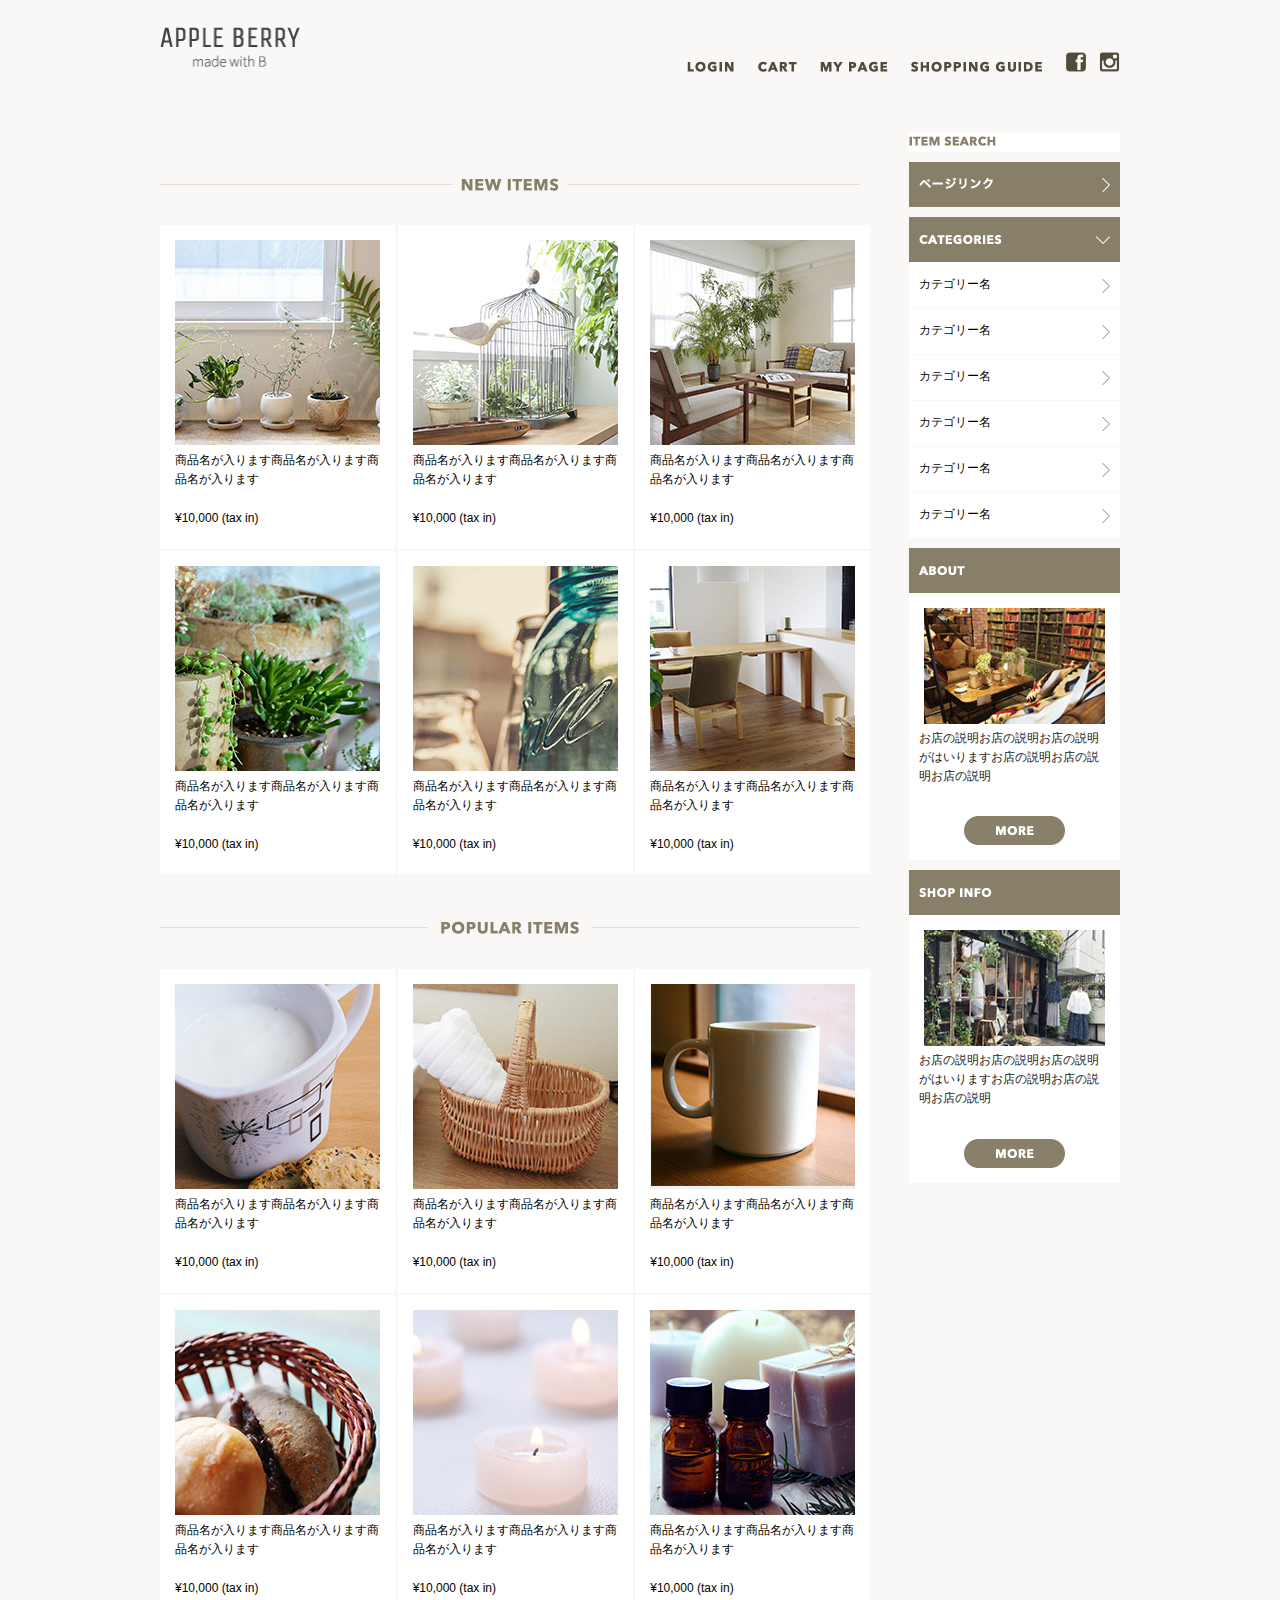
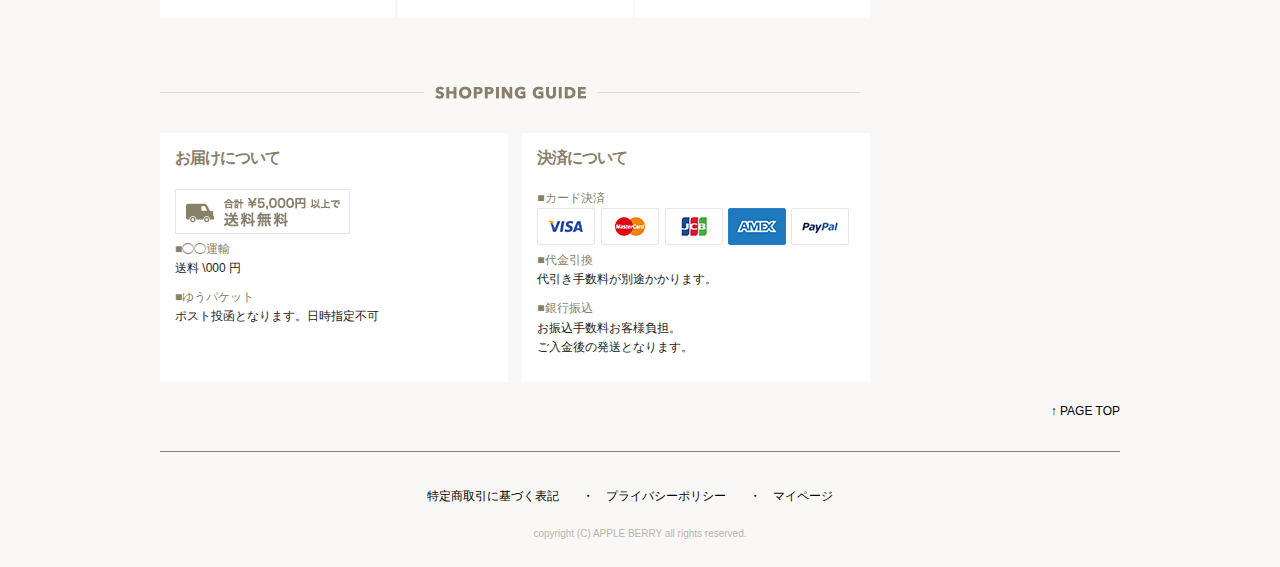
==== index.html @ 161e2e3a "カルーセル、検索以外" ====
<!DOCTYPE html>
<html lang="ja">
<head>

<!-- Basic Page Needs
  –––––––––––––––––––––––––––––––––––––––––––––––––– -->
<meta charset="utf-8">
  <title>APPLE BERRY</title>
  <meta name="description" content="APPLE BERRY雑貨販売のショッピングサイト">
  <meta name="author" content="APPLE BERRY">

<!-- Mobile Specific Metas
  –––––––––––––––––––––––––––––––––––––––––––––––––– -->
<meta name="viewport" content="width=device-width, initial-scale=1">


<!-- CSS
  –––––––––––––––––––––––––––––––––––––––––––––––––– -->
<link rel="stylesheet" href="css/normalize.css">
<link rel="stylesheet" href="css/skeleton.css">
<link rel="stylesheet" href="css/style.css">
<!-- Favicon
  –––––––––––––––––––––––––––––––––––––––––––––––––– -->
<link rel="icon" type="image/png" href="images/favicon.png">
</head>
<body>

<!-- Primary Page Layout
  –––––––––––––––––––––––––––––––––––––––––––––––––– -->
    <header>
      <div class="container">
        <div class="row">
          <div id="header_in">
            <div class="six columns">
              <div id="logo">
                <h1>
                  <a href="index.html">
                    <img class="u-max-full-width" src="images/top/logo.png" alt="APPLE BERRY" srcset="images/top/logo@2x.png 2x" />
                  </a>
                </h1>
              </div>
              <!--/logo-->
            </div>
            <!--/six columns-->
            <div class="six columns">
              <ul class="pc_navi">
                <li>
                  <a href="#">
                    <img src="images/top/menu_login.png" alt="login">
                  </a>
                </li>
                <li>
                  <a href="#">
                    <img src="images/top/menu_cart.png" alt="cart">
                  </a>
                </li>
                <li>
                  <a href="#">
                    <img src="images/top/menu_mypage.png" alt="mypage">
                  </a>
                </li>
                <li>
                  <a href="#">
                    <img src="images/top/menu_guide.png" alt="guide">
                  </a>
                </li>
                <li>
                  <a href="#">
                    <img src="images/top/facebook.png" alt="facebook">
                  </a>
                </li>
                <li>
                  <a href="#">
                    <img src="images/top/insta.png" alt="instagram">
                  </a>
                </li>
              </ul>
              <ul class="sp_navi">
                <li>
                  <a href="#">
                    <img src="images/top_sp/fb.png" alt="facebook" srcset="images/top_sp/fb@2x.png 2x" />
                  </a>
                </li>
                <li>
                  <a href="#">
                    <img src="images/top_sp/insta.png" alt="instagram" srcset="images/top_sp/insta@2x.png 2x" />
                  </a>
                </li>
                <li>
                  <a href="#">
                    <img src="images/top_sp/icon.png" alt="guide" srcset="images/top_sp/menu_icon@2x.png 2x" />
                  </a>
                </li>
              </ul>
            </div>
            <!--/six columns-->
          </div>
          <!--/header_in-->
        </div>
        <!--/row-->
      </div>
      <!--container-->
    </header>
    <!--/ヘッダー====================-->
    <!--/container-->
    <div class="container main">
      <div class="row">
        <div class="nine columns">
          <div id="carousel">
            <img src="images/main.png" alt="" />
          </div>
          <!--/carousel-->
          <!--/カルーセル==========================-->
          <div class="item_area">
            <div class="pc_title">
              <h2>
                <img src="images/top/title_newitems.png" alt="newitems"/>
              </h2>
            </div>
            <div class="sp_title">
              <h2>
                <img src="images/top_sp/title_new_item.png" alt="guide" srcset="images/top_sp/title_new_item@2x.png 2x" />
              </h2>
            </div>
            <div class="box">
              <div class="item u-max-full-width">
                <a href="#">
                  <img class="u-max-full-width" src="images/top/item_01.jpg" alt="商品名" />
                  <p class="list_name">商品名が入ります商品名が入ります商品名が入ります</p>
                  <p class="list_price">¥10,000 (tax in)</p>
                </a>
              </div>
              <div class="item u-max-full-width">
                <a href="#">
                  <img class="u-max-full-width" src="images/top/item_02.jpg" alt="商品名" />
                  <p class="list_name">商品名が入ります商品名が入ります商品名が入ります</p>
                  <p class="list_price">¥10,000 (tax in)</p>
                </a>
              </div>
              <div class="item u-max-full-width">
                <a href="#">
                  <img class="u-max-full-width" src="images/top/item_03.jpg" alt="商品名" />
                  <p class="list_name">商品名が入ります商品名が入ります商品名が入ります</p>
                  <p class="list_price">¥10,000 (tax in)</p>
                </a>
              </div>
              <div class="item u-max-full-width">
                <a href="#">
                  <img class="u-max-full-width" src="images/top/item_04.jpg" alt="商品名" />
                  <p class="list_name">商品名が入ります商品名が入ります商品名が入ります</p>
                  <p class="list_price">¥10,000 (tax in)</p>
                </a>
              </div>
              <div class="item u-max-full-width">
                <a href="#">
                  <img class="u-max-full-width" src="images/top/item_05.jpg" alt="商品名" />
                  <p class="list_name">商品名が入ります商品名が入ります商品名が入ります</p>
                  <p class="list_price">¥10,000 (tax in)</p>
                </a>
              </div>
              <div class="item u-max-full-width">
                <a href="#">
                  <img class="u-max-full-width" src="images/top/item_06.jpg" alt="商品名" />
                  <p class="list_name">商品名が入ります商品名が入ります商品名が入ります</p>
                  <p class="list_price">¥10,000 (tax in)</p>
                </a>
              </div>
            </div>
            <!--/box-->
          </div>
          <!--item_area-->
          <!--/NEWアイテム====================-->
          <div class="item_area">
            <div class="pc_title">
              <h2>
                <img class="u-max-full-width" src="images/top/title_popular.png" alt="popular items"/>
              </h2>
            </div>
            <div class="sp_title">
              <h2>
                <img class="u-max-full-width" src="images/top_sp/title_popular.png" alt="popular items" srcset="images/top_sp/title_popular@2x.png 2x" />
              </h2>
            </div>
            <div class="box">
              <div class="item u-max-full-width">
                <a href="#">
                  <img class="u-max-full-width" src="images/top/item_07.jpg" alt="商品名" />
                  <p class="list_name">商品名が入ります商品名が入ります商品名が入ります</p>
                  <p class="list_price">¥10,000 (tax in)</p>
                </a>
              </div>
              <div class="item u-max-full-width">
                <a href="#">
                  <img class="u-max-full-width" src="images/top/item_08.jpg" alt="商品名" />
                  <p class="list_name">商品名が入ります商品名が入ります商品名が入ります</p>
                  <p class="list_price">¥10,000 (tax in)</p>
                </a>
              </div>
              <div class="item u-max-full-width">
                <a href="#">
                  <img class="u-max-full-width" src="images/top/item_09.jpg" alt="商品名" />
                  <p class="list_name">商品名が入ります商品名が入ります商品名が入ります</p>
                  <p class="list_price">¥10,000 (tax in)</p>
                </a>
              </div>
              <div class="item u-max-full-width">
                <a href="#">
                  <img class="u-max-full-width" src="images/top/item_10.jpg" alt="商品名" />
                  <p class="list_name">商品名が入ります商品名が入ります商品名が入ります</p>
                  <p class="list_price">¥10,000 (tax in)</p>
                </a>
              </div>
              <div class="item u-max-full-width">
                <a href="#">
                  <img class="u-max-full-width" src="images/top/item_11.jpg" alt="商品名" />
                  <p class="list_name">商品名が入ります商品名が入ります商品名が入ります</p>
                  <p class="list_price">¥10,000 (tax in)</p>
                </a>
              </div>
              <div class="item u-max-full-width">
                <a href="#">
                  <img class="u-max-full-width" src="images/top/item_12.jpg" alt="商品名" />
                  <p class="list_name">商品名が入ります商品名が入ります商品名が入ります</p>
                  <p class="list_price">¥10,000 (tax in)</p>
                </a>
              </div>
            </div>
            <!--/box-->
          </div>
          <!--item_area-->
          <!--/ポピュラーアイテム====================-->
          <div class="guide">
            <div class="pc_title">
              <h2>
                <img class="u-max-full-width" src="images/top/title_guide.png" alt="popular items"/>
              </h2>
            </div>
            <div class="sp_title">
              <h2>
                <img class="u-max-full-width" src="images/top_sp/title_guide.png" alt="popular items" srcset="images/top_sp/title_guide@2x.png 2x" />
              </h2>
            </div>
            <div class="guidebox">
              <div class="guidance u-max-full-width">
                <h3>お届けについて</h3>
                <img src="images/top/otodoke_banner.png" alt="合計5,000円以上で送料無料"/>
                <p class="guidetext">■◯◯運輸</p>
                <p>送料 \000 円</p>
                <p class="guidetext">■ゆうパケット</p>
                <p>ポスト投函となります。日時指定不可</p>
              </div>
              <!--/guidance-->
              <div class="guidance u-max-full-width">
                <h3>決済について</h3>
                <p class="guidetext">■カード決済</p>
                <img class="u-max-full-width" src="images/top/cards.png" alt="VISA,Master,JCB,AMEX,PAYPAL"/>
                <p class="guidetext">■代金引換</p>
                <p>代引き手数料が別途かかります。</p>
                <p class="guidetext">■銀行振込</p>
                <p>お振込手数料お客様負担。
                  <br>ご入金後の発送となります。
                </p>
              </div>
            </div>
            <!--/guidance-->
          </div>
          <!--/guide-->
          <!--/ガイド====================-->
        </div>
        <!--/nine columns-->
        <div class="three columns">
          <div class="sidebar">
            <ul>
              <li class="search">
                <img src="images/top/itemserch.png" alt="item serch"/>
              </li>
              <li class="pagelink">
                <a href="#">
                  <img src="images/top/pagelink.png" alt="item ページリンク"/>
                </a>
              </li>
              <li class="categry">
                <a href="#">
                  <img src="images/top/categories.png" alt="item categories"/>
                </a>
              </li>
              <li class="categrylist">
                <a href="#">カテゴリー名</a>
              </li>
              <li class="categrylist">
                <a href="#">カテゴリー名</a>
              </li>
              <li class="categrylist">
                <a href="#">カテゴリー名</a>
              </li>
              <li class="categrylist">
                <a href="#">カテゴリー名</a>
              </li>
              <li class="categrylist">
                <a href="#">カテゴリー名</a>
              </li>
              <li class="categrylist">
                <a href="#">カテゴリー名</a>
              </li>
              <li class="about">
                <img src="images/top/about.png" alt="about"/>
              </li>
              <div class="shopabout">
                <div class="sp_shop">
                  <img class="u-max-full-width" src="images/top/about_img.jpg" alt="about"/>
                </div>
                <div class="sp_shop">
                  <p>お店の説明お店の説明お店の説明がはいりますお店の説明お店の説明お店の説明</p>
                  <a href="#">
                    <img src="images/top/more_btn.png" alt="more"/>
                  </a>
                </div>
              </div>
              <li class="about">
                <img src="images/top/shop_info.png" alt="shospinfo"/>
              </li>
              <div class="shopabout">
                <div class="sp_shop">
                  <img class="u-max-full-width" src="images/top/shopinfo_img.jpg" alt="shopinfo"/>
                </div>
                <div class="sp_shop">
                  <p>お店の説明お店の説明お店の説明がはいりますお店の説明お店の説明お店の説明</p>
                  <a href="#">
                    <img src="images/top/more_btn.png" alt="more"/>
                  </a>
                </div>
              </div>
            </ul>
          </div>
          <!--/sidebar-->
        </div>
        <!--/three column-->
        <!--/右カラムエリア====================-->
      </div>
      <!--row-->
    </div>
    <!--/container-->
    <footer>
      <div class="container">
        <div class="row">
          <div class="twelve columns">
            <p class="pagetop">
              <a href="#header_in">↑ PAGE TOP</a>
            </p>
            <hr>
            <ul>
              <li class="asct">
                <a href="#">特定商取引に基づく表記</a>
              </li>
              <li class="policy">
                <a href="#">プライバシーポリシー</a>
              </li>
              <li class="policy">
                <a href="#">マイページ</a>
              </li>
            </ul>
            <p class="copy">copyright (C) APPLE BERRY all rights reserved.</p>
          </div>
        </div>
      </div>
    </footer>




<!-- End Document
  –––––––––––––––––––––––––––––––––––––––––––––––––– -->
</body>
</html>
---- css/skeleton.css ----
/*
* Skeleton V2.0.4
* Copyright 2014, Dave Gamache
* www.getskeleton.com
* Free to use under the MIT license.
* http://www.opensource.org/licenses/mit-license.php
* 12/29/2014
*/


/* Table of contents
––––––––––––––––––––––––––––––––––––––––––––––––––
- Grid
- Base Styles
- Typography
- Links
- Buttons
- Forms
- Lists
- Code
- Tables
- Spacing
- Utilities
- Clearing
- Media Queries
*/


/* Grid
–––––––––––––––––––––––––––––––––––––––––––––––––– */
.container {
  position: relative;
  width: 100%;
  max-width: 960px;
  margin: 0 auto;
  padding: 0 20px;
  box-sizing: border-box; }
.column,
.columns {
  width: 100%;
  float: left;
  box-sizing: border-box; }

/* For devices larger than 400px */
@media (min-width: 400px) {
  .container {
    width: 85%;
    padding: 0; }
}

/* For devices larger than 550px */
@media (min-width: 550px) {
  .container {
    width: 80%; }
  .column,
  .columns {
    margin-left: 4%; }
  .column:first-child,
  .columns:first-child {
    margin-left: 0; }

  .one.column,
  .one.columns                    { width: 4.66666666667%; }
  .two.columns                    { width: 13.3333333333%; }
  .three.columns                  { width: 22%;            }
  .four.columns                   { width: 30.6666666667%; }
  .five.columns                   { width: 39.3333333333%; }
  .six.columns                    { width: 48%;            }
  .seven.columns                  { width: 56.6666666667%; }
  .eight.columns                  { width: 65.3333333333%; }
  .nine.columns                   { width: 74.0%;          }
  .ten.columns                    { width: 82.6666666667%; }
  .eleven.columns                 { width: 91.3333333333%; }
  .twelve.columns                 { width: 100%; margin-left: 0; }

  .one-third.column               { width: 30.6666666667%; }
  .two-thirds.column              { width: 65.3333333333%; }

  .one-half.column                { width: 48%; }

  /* Offsets */
  .offset-by-one.column,
  .offset-by-one.columns          { margin-left: 8.66666666667%; }
  .offset-by-two.column,
  .offset-by-two.columns          { margin-left: 17.3333333333%; }
  .offset-by-three.column,
  .offset-by-three.columns        { margin-left: 26%;            }
  .offset-by-four.column,
  .offset-by-four.columns         { margin-left: 34.6666666667%; }
  .offset-by-five.column,
  .offset-by-five.columns         { margin-left: 43.3333333333%; }
  .offset-by-six.column,
  .offset-by-six.columns          { margin-left: 52%;            }
  .offset-by-seven.column,
  .offset-by-seven.columns        { margin-left: 60.6666666667%; }
  .offset-by-eight.column,
  .offset-by-eight.columns        { margin-left: 69.3333333333%; }
  .offset-by-nine.column,
  .offset-by-nine.columns         { margin-left: 78.0%;          }
  .offset-by-ten.column,
  .offset-by-ten.columns          { margin-left: 86.6666666667%; }
  .offset-by-eleven.column,
  .offset-by-eleven.columns       { margin-left: 95.3333333333%; }

  .offset-by-one-third.column,
  .offset-by-one-third.columns    { margin-left: 34.6666666667%; }
  .offset-by-two-thirds.column,
  .offset-by-two-thirds.columns   { margin-left: 69.3333333333%; }

  .offset-by-one-half.column,
  .offset-by-one-half.columns     { margin-left: 52%; }

}


/* Base Styles
–––––––––––––––––––––––––––––––––––––––––––––––––– */
/* NOTE
html is set to 62.5% so that all the REM measurements throughout Skeleton
are based on 10px sizing. So basically 1.5rem = 15px :) */
html {
  font-size: 62.5%; }
body {
  font-size: 1.5em; /* currently ems cause chrome bug misinterpreting rems on body element */
  line-height: 1.6;
  font-weight: 400;
  font-family: "Raleway", "HelveticaNeue", "Helvetica Neue", Helvetica, Arial, sans-serif;
  color: #222; }


/* Typography
–––––––––––––––––––––––––––––––––––––––––––––––––– */
h1, h2, h3, h4, h5, h6 {
  margin-top: 0;
  margin-bottom: 2rem;
  font-weight: 300; }
h1 { font-size: 4.0rem; line-height: 1.2;  letter-spacing: -.1rem;}
h2 { font-size: 3.6rem; line-height: 1.25; letter-spacing: -.1rem; }
h3 { font-size: 3.0rem; line-height: 1.3;  letter-spacing: -.1rem; }
h4 { font-size: 2.4rem; line-height: 1.35; letter-spacing: -.08rem; }
h5 { font-size: 1.8rem; line-height: 1.5;  letter-spacing: -.05rem; }
h6 { font-size: 1.5rem; line-height: 1.6;  letter-spacing: 0; }

/* Larger than phablet */
@media (min-width: 550px) {
  h1 { font-size: 5.0rem; }
  h2 { font-size: 4.2rem; }
  h3 { font-size: 3.6rem; }
  h4 { font-size: 3.0rem; }
  h5 { font-size: 2.4rem; }
  h6 { font-size: 1.5rem; }
}

p {
  margin-top: 0; }


/* Links
–––––––––––––––––––––––––––––––––––––––––––––––––– */
a {
  color: #1EAEDB; }
a:hover {
  color: #0FA0CE; }


/* Buttons
–––––––––––––––––––––––––––––––––––––––––––––––––– */
.button,
button,
input[type="submit"],
input[type="reset"],
input[type="button"] {
  display: inline-block;
  height: 38px;
  padding: 0 30px;
  color: #555;
  text-align: center;
  font-size: 11px;
  font-weight: 600;
  line-height: 38px;
  letter-spacing: .1rem;
  text-transform: uppercase;
  text-decoration: none;
  white-space: nowrap;
  background-color: transparent;
  border-radius: 4px;
  border: 1px solid #bbb;
  cursor: pointer;
  box-sizing: border-box; }
.button:hover,
button:hover,
input[type="submit"]:hover,
input[type="reset"]:hover,
input[type="button"]:hover,
.button:focus,
button:focus,
input[type="submit"]:focus,
input[type="reset"]:focus,
input[type="button"]:focus {
  color: #333;
  border-color: #888;
  outline: 0; }
.button.button-primary,
button.button-primary,
input[type="submit"].button-primary,
input[type="reset"].button-primary,
input[type="button"].button-primary {
  color: #FFF;
  background-color: #33C3F0;
  border-color: #33C3F0; }
.button.button-primary:hover,
button.button-primary:hover,
input[type="submit"].button-primary:hover,
input[type="reset"].button-primary:hover,
input[type="button"].button-primary:hover,
.button.button-primary:focus,
button.button-primary:focus,
input[type="submit"].button-primary:focus,
input[type="reset"].button-primary:focus,
input[type="button"].button-primary:focus {
  color: #FFF;
  background-color: #1EAEDB;
  border-color: #1EAEDB; }


/* Forms
–––––––––––––––––––––––––––––––––––––––––––––––––– */
input[type="email"],
input[type="number"],
input[type="search"],
input[type="text"],
input[type="tel"],
input[type="url"],
input[type="password"],
textarea,
select {
  height: 38px;
  padding: 6px 10px; /* The 6px vertically centers text on FF, ignored by Webkit */
  background-color: #fff;
  border: 1px solid #D1D1D1;
  border-radius: 4px;
  box-shadow: none;
  box-sizing: border-box; }
/* Removes awkward default styles on some inputs for iOS */
input[type="email"],
input[type="number"],
input[type="search"],
input[type="text"],
input[type="tel"],
input[type="url"],
input[type="password"],
textarea {
  -webkit-appearance: none;
     -moz-appearance: none;
          appearance: none; }
textarea {
  min-height: 65px;
  padding-top: 6px;
  padding-bottom: 6px; }
input[type="email"]:focus,
input[type="number"]:focus,
input[type="search"]:focus,
input[type="text"]:focus,
input[type="tel"]:focus,
input[type="url"]:focus,
input[type="password"]:focus,
textarea:focus,
select:focus {
  border: 1px solid #33C3F0;
  outline: 0; }
label,
legend {
  display: block;
  margin-bottom: .5rem;
  font-weight: 600; }
fieldset {
  padding: 0;
  border-width: 0; }
input[type="checkbox"],
input[type="radio"] {
  display: inline; }
label > .label-body {
  display: inline-block;
  margin-left: .5rem;
  font-weight: normal; }


/* Lists
–––––––––––––––––––––––––––––––––––––––––––––––––– */
ul {
  list-style: circle inside; }
ol {
  list-style: decimal inside; }
ol, ul {
  padding-left: 0;
  margin-top: 0; }
ul ul,
ul ol,
ol ol,
ol ul {
  margin: 1.5rem 0 1.5rem 3rem;
  font-size: 90%; }
li {
  margin-bottom: 1rem; }


/* Code
–––––––––––––––––––––––––––––––––––––––––––––––––– */
code {
  padding: .2rem .5rem;
  margin: 0 .2rem;
  font-size: 90%;
  white-space: nowrap;
  background: #F1F1F1;
  border: 1px solid #E1E1E1;
  border-radius: 4px; }
pre > code {
  display: block;
  padding: 1rem 1.5rem;
  white-space: pre; }


/* Tables
–––––––––––––––––––––––––––––––––––––––––––––––––– */
th,
td {
  padding: 12px 15px;
  text-align: left;
  border-bottom: 1px solid #E1E1E1; }
th:first-child,
td:first-child {
  padding-left: 0; }
th:last-child,
td:last-child {
  padding-right: 0; }


/* Spacing
–––––––––––––––––––––––––––––––––––––––––––––––––– */
button,
.button {
  margin-bottom: 1rem; }
input,
textarea,
select,
fieldset {
  margin-bottom: 1.5rem; }
pre,
blockquote,
dl,
figure,
table,
p,
ul,
ol,
form {
  margin-bottom: 2.5rem; }


/* Utilities
–––––––––––––––––––––––––––––––––––––––––––––––––– */
.u-full-width {
  width: 100%;
  box-sizing: border-box; }
.u-max-full-width {
  max-width: 100%;
  box-sizing: border-box; }
.u-pull-right {
  float: right; }
.u-pull-left {
  float: left; }


/* Misc
–––––––––––––––––––––––––––––––––––––––––––––––––– */
hr {
  margin-top: 3rem;
  margin-bottom: 3.5rem;
  border-width: 0;
  border-top: 1px solid #E1E1E1; }


/* Clearing
–––––––––––––––––––––––––––––––––––––––––––––––––– */

/* Self Clearing Goodness */
.container:after,
.row:after,
.u-cf {
  content: "";
  display: table;
  clear: both; }


/* Media Queries
–––––––––––––––––––––––––––––––––––––––––––––––––– */
/*
Note: The best way to structure the use of media queries is to create the queries
near the relevant code. For example, if you wanted to change the styles for buttons
on small devices, paste the mobile query code up in the buttons section and style it
there.
*/


/* Larger than mobile */
@media (min-width: 400px) {}

/* Larger than phablet (also point when grid becomes active) */
@media (min-width: 550px) {}

/* Larger than tablet */
@media (min-width: 750px) {}

/* Larger than desktop */
@media (min-width: 1000px) {}

/* Larger than Desktop HD */
@media (min-width: 1200px) {}
---- css/style.css ----
@charset "UTF-8";
html {
  font-size: 62.5%; }

body {
  background: #f9f8f6;
  font-size: 1.2rem; }

a:link {
  text-decoration: none;
  color: #000; }

a:visited {
  text-decoration: none;
  color: #000; }

a:hover {
  text-decoration: none;
  color: #535353; }

a:active {
  text-decoration: none;
  color: #535353; }

a:hover img {
  opacity: 0.7; }

/*ヘッダー==========*/
header {
  background: #f9f8f6; }
  header #header_in {
    padding-top: 20px; }
    header #header_in #logo img {
      max-width: 140px; }
    header #header_in .pc_navi {
      text-align: right;
      margin-top: 3.2rem; }
      header #header_in .pc_navi li {
        display: inline-block;
        list-style: none;
        margin-left: 2rem; }
      header #header_in .pc_navi li:first-child {
        margin: 0; }
      header #header_in .pc_navi li:last-child {
        margin-left: 1rem; }

/*カルーセル====================*/
#carousel img {
  max-width: 100%; }

/*メイン====================*/
.main {
  margin-top: 2rem; }

.item_area {
  background-color: #f9f8f6;
  padding-bottom: 2rem; }
  .item_area .pc_title h2 img {
    max-width: 100%;
    text-align: center;
    margin: 0;
    padding: 0; }
  .item_area .box {
    display: flex;
    flex-wrap: wrap;
    justify-content: space-between;
    align-items: stretch; }
  .item_area .item {
    background-color: #FFFFFF;
    width: 33.1%;
    margin-bottom: 0.2rem;
    padding: 1.5rem; }
  .item_area .item img {
    max-width: 100%; }
  .item_area .list_name {
    margin-bottom: 20px; }
  .item_area .list_price {
    margin-bottom: 5px; }

.guide {
  margin-top: 2rem; }
  .guide .guidebox {
    display: flex;
    flex-wrap: wrap;
    justify-content: space-between;
    align-items: stretch; }
  .guide .guidance {
    background: #fff;
    padding: 1.5rem;
    width: 49%;
    margin-bottom: 2rem; }
    .guide .guidance h3 {
      color: #887f69;
      font-size: 1.6rem;
      font-weight: bold; }
    .guide .guidance img {
      margin: 0; }
    .guide .guidance P {
      margin-bottom: 1rem; }
    .guide .guidance p.guidetext {
      margin: 0; }
    .guide .guidance .guidetext {
      color: #887f69; }

/*右メニュー==================*/
.sidebar ul li {
  list-style: none; }

li.search {
  background-color: #fff; }

li.pagelink, li.categry, li.about {
  background: #887f69;
  height: 25px;
  padding: 1.4rem 1rem 0.6rem 1rem; }

li.pagelink {
  background-repeat: no-repeat;
  background-image: url("../images/top/next_icon.png");
  background-position: 95% 50%; }

li.categry {
  margin: 0;
  background-repeat: no-repeat;
  background-image: url("../images/top/down_icon.png");
  background-position: 95% 50%; }

li.categrylist {
  background-color: #fff;
  height: 25px;
  padding: 1.2rem 1rem 0.8rem 1rem;
  margin: 0;
  border-top: 1px solid;
  border-color: #f9f8f6;
  background-repeat: no-repeat;
  background-image: url("../images/top/next_icon_gray.png");
  background-position: 95% 50%; }

li.about {
  margin-top: 1rem;
  margin-bottom: 0; }

.shopabout {
  background-color: #fff;
  padding: 1rem; }
  .shopabout img {
    display: block;
    margin: 0 auto;
    padding: 0.5rem; }

/*フッター==================*/
footer {
  text-align: center; }
  footer hr {
    border-color: #887f69; }
  footer ul {
    margin-bottom: 1rem; }
  footer ul li {
    display: inline-block;
    margin-right: 2rem;
    list-style: none; }
  footer ul li.policy :before {
    content: "・　"; }
  footer .copy {
    margin-top: 0;
    font-size: 1rem;
    color: #b8b4ac; }

/*SP========================*/
@media (max-width: 550px) {
  .container {
    text-align: center; }

  .pc_navi {
    display: none; }

  .pc_title {
    display: none; }

  .sp_navi li {
    list-style: none;
    display: inline-block;
    margin-left: 1rem; }

  .sp_navi li:first-child {
    margin-left: 0; }

  .box {
    flex-wrap: wrap;
    align-content: space-around; }
    .box .item {
      width: 49.7%;
      margin: 0 0 0.2rem 0; }
      .box .item img {
        max-width: 100%; }

  .guidebox {
    flex-direction: column;
    justify-content: space-between;
    align-items: stretch; }
    .guidebox .guidance {
      width: 100%;
      text-align: left; }

  .sidebar {
    text-align: left; }
    .sidebar .shopabout {
      display: flex;
      flex-grow: 1; }
      .sidebar .shopabout .sp_shop {
        width: 50%; }

  .pagetop {
    text-align: center;
    font-size: 2.4em; } }
/*PC========================*/
@media (min-width: 550px) {
  .sp_navi {
    display: none; }

  .sideber ul li {
    margin: 10% 0 20% 10%; }

  .sp_title {
    display: none; }

  .pagetop {
    text-align: right; } }

/*# sourceMappingURL=style.css.map */
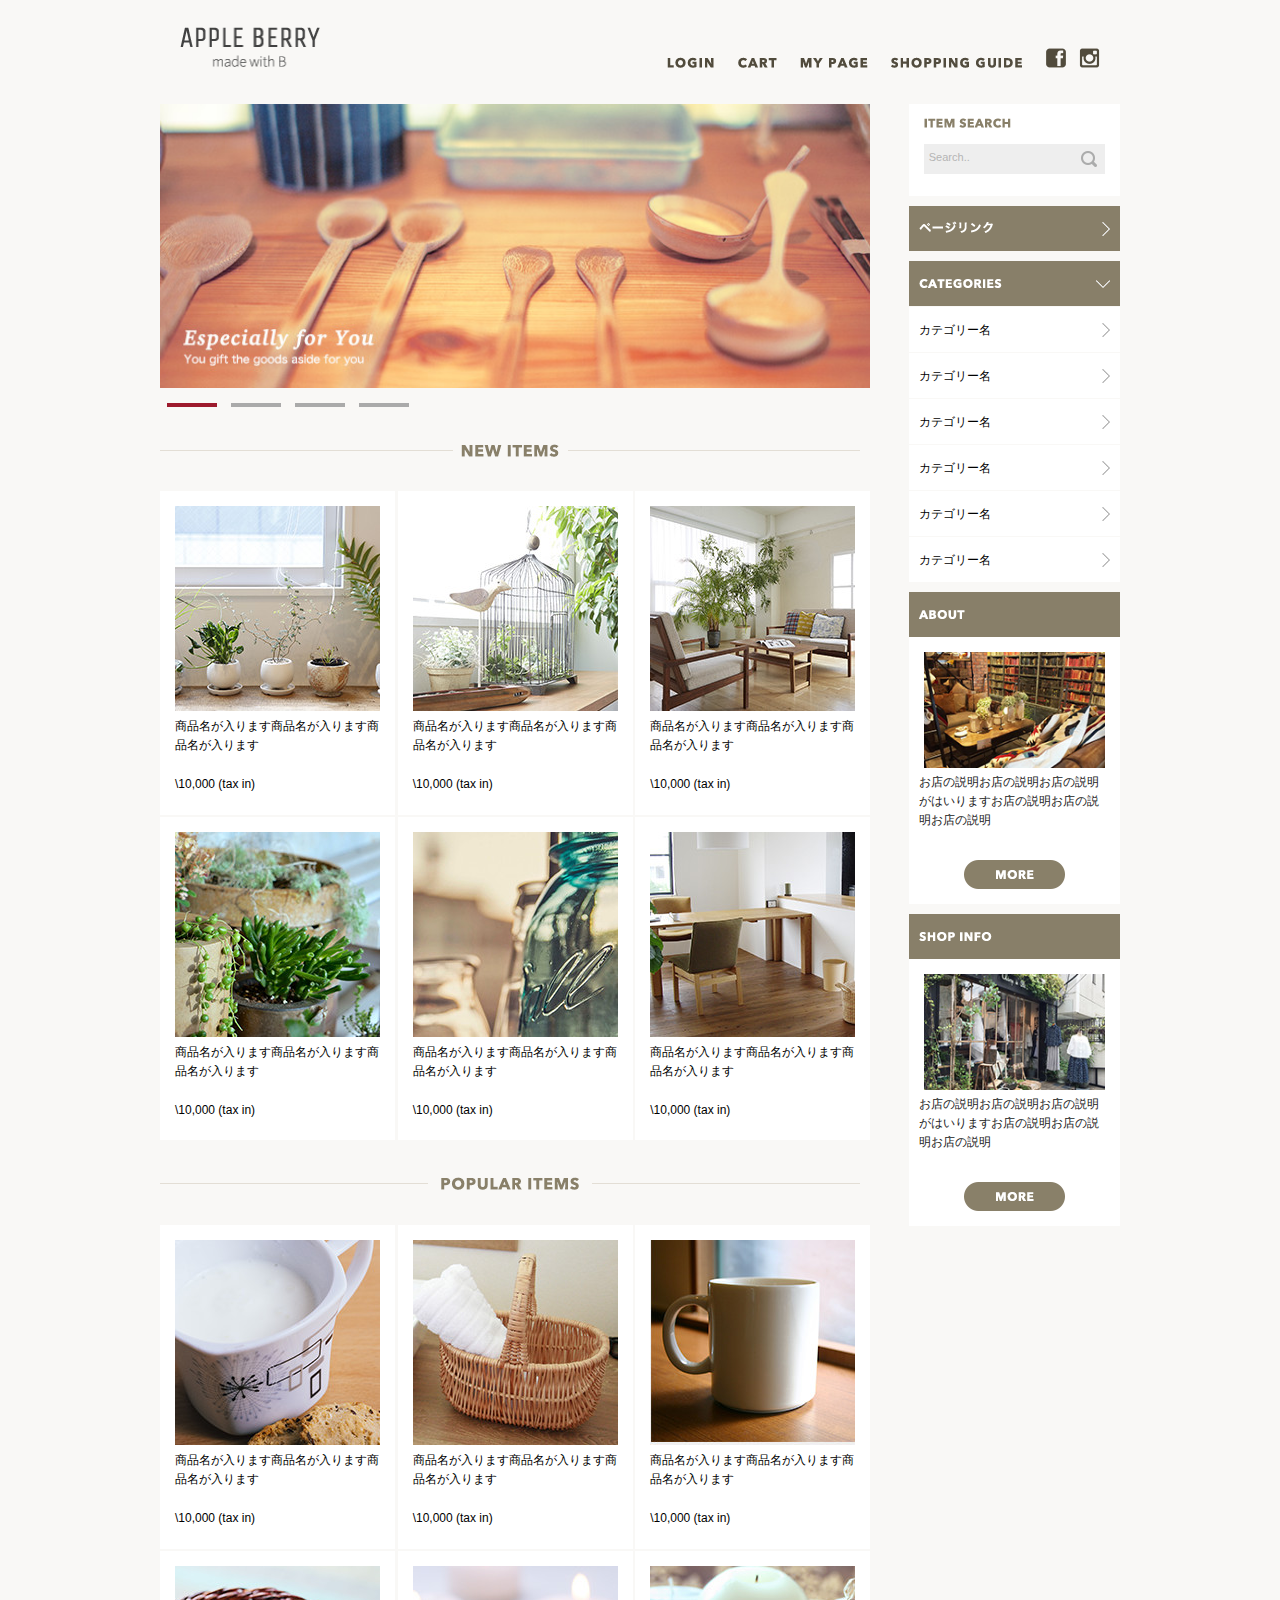
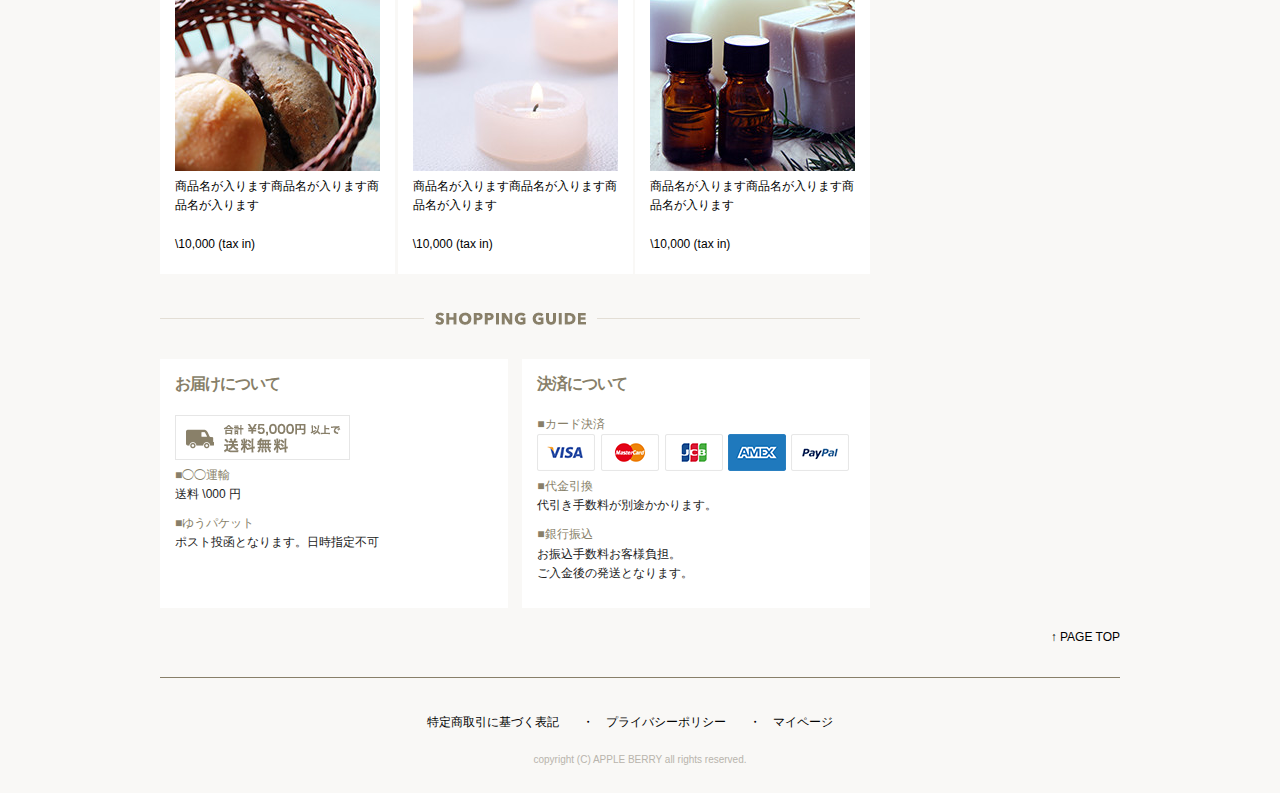
==== commit 0a12baa7: "カルーセルナビ修正" ====
--- a/index.html
+++ b/index.html
@@ -6,7 +6,7 @@
   –––––––––––––––––––––––––––––––––––––––––––––––––– -->
 <meta charset="utf-8">
   <title>APPLE BERRY</title>
-  <meta name="description" content="APPLE BERRY雑貨販売のショッピングサイト">
+  <meta name="description" content="APPLE BERRY|雑貨ショッピングサイト">
   <meta name="author" content="APPLE BERRY">
 
 <!-- Mobile Specific Metas
@@ -16,12 +16,20 @@
 
 <!-- CSS
   –––––––––––––––––––––––––––––––––––––––––––––––––– -->
+<link rel="stylesheet" href="owlcarousel/assets/owl.carousel.min.css">
+<link rel="stylesheet" href="owlcarousel/assets/owl.theme.default.min.css">
 <link rel="stylesheet" href="css/normalize.css">
 <link rel="stylesheet" href="css/skeleton.css">
 <link rel="stylesheet" href="css/style.css">
 <!-- Favicon
   –––––––––––––––––––––––––––––––––––––––––––––––––– -->
 <link rel="icon" type="image/png" href="images/favicon.png">
+
+       <!-- jQuery -->
+        <script type="text/javascript" src="https://ajax.googleapis.com/ajax/libs/jquery/1.10.2/jquery.min.js"></script>
+        <!-- Owl Carousel JS -->
+        <script src="owlcarousel/owl.carousel.min.js"></script>
+        <script src="owlcarousel/carousel.js"></script>
 </head>
 <body>
 
@@ -106,8 +114,27 @@
     <div class="container main">
       <div class="row">
         <div class="nine columns">
-          <div id="carousel">
-            <img src="images/main.png" alt="" />
+          <div class="owl-carousel owl-theme">
+            <div>
+              <a href="#">
+                <img src="images/top/ca_banner.jpg"/>
+              </a>
+            </div>
+            <div>
+              <a href="#">
+                <img src="images/top/ca_banner.jpg"/>
+              </a>
+            </div>
+            <div>
+              <a href="#">
+                <img src="images/top/ca_banner.jpg"/>
+              </a>
+            </div>
+            <div>
+              <a href="#">
+                <img src="images/top/ca_banner.jpg"/>
+              </a>
+            </div>
           </div>
           <!--/carousel-->
           <!--/カルーセル==========================-->
@@ -127,42 +154,42 @@
                 <a href="#">
                   <img class="u-max-full-width" src="images/top/item_01.jpg" alt="商品名" />
                   <p class="list_name">商品名が入ります商品名が入ります商品名が入ります</p>
-                  <p class="list_price">¥10,000 (tax in)</p>
+                  <p class="list_price">\10,000 (tax in)</p>
                 </a>
               </div>
               <div class="item u-max-full-width">
                 <a href="#">
                   <img class="u-max-full-width" src="images/top/item_02.jpg" alt="商品名" />
                   <p class="list_name">商品名が入ります商品名が入ります商品名が入ります</p>
-                  <p class="list_price">¥10,000 (tax in)</p>
+                  <p class="list_price">\10,000 (tax in)</p>
                 </a>
               </div>
               <div class="item u-max-full-width">
                 <a href="#">
                   <img class="u-max-full-width" src="images/top/item_03.jpg" alt="商品名" />
                   <p class="list_name">商品名が入ります商品名が入ります商品名が入ります</p>
-                  <p class="list_price">¥10,000 (tax in)</p>
+                  <p class="list_price">\10,000 (tax in)</p>
                 </a>
               </div>
               <div class="item u-max-full-width">
                 <a href="#">
                   <img class="u-max-full-width" src="images/top/item_04.jpg" alt="商品名" />
                   <p class="list_name">商品名が入ります商品名が入ります商品名が入ります</p>
-                  <p class="list_price">¥10,000 (tax in)</p>
+                  <p class="list_price">\10,000 (tax in)</p>
                 </a>
               </div>
               <div class="item u-max-full-width">
                 <a href="#">
                   <img class="u-max-full-width" src="images/top/item_05.jpg" alt="商品名" />
                   <p class="list_name">商品名が入ります商品名が入ります商品名が入ります</p>
-                  <p class="list_price">¥10,000 (tax in)</p>
+                  <p class="list_price">\10,000 (tax in)</p>
                 </a>
               </div>
               <div class="item u-max-full-width">
                 <a href="#">
                   <img class="u-max-full-width" src="images/top/item_06.jpg" alt="商品名" />
                   <p class="list_name">商品名が入ります商品名が入ります商品名が入ります</p>
-                  <p class="list_price">¥10,000 (tax in)</p>
+                  <p class="list_price">\10,000 (tax in)</p>
                 </a>
               </div>
             </div>
@@ -186,42 +213,42 @@
                 <a href="#">
                   <img class="u-max-full-width" src="images/top/item_07.jpg" alt="商品名" />
                   <p class="list_name">商品名が入ります商品名が入ります商品名が入ります</p>
-                  <p class="list_price">¥10,000 (tax in)</p>
+                  <p class="list_price">\10,000 (tax in)</p>
                 </a>
               </div>
               <div class="item u-max-full-width">
                 <a href="#">
                   <img class="u-max-full-width" src="images/top/item_08.jpg" alt="商品名" />
                   <p class="list_name">商品名が入ります商品名が入ります商品名が入ります</p>
-                  <p class="list_price">¥10,000 (tax in)</p>
+                  <p class="list_price">\10,000 (tax in)</p>
                 </a>
               </div>
               <div class="item u-max-full-width">
                 <a href="#">
                   <img class="u-max-full-width" src="images/top/item_09.jpg" alt="商品名" />
                   <p class="list_name">商品名が入ります商品名が入ります商品名が入ります</p>
-                  <p class="list_price">¥10,000 (tax in)</p>
+                  <p class="list_price">\10,000 (tax in)</p>
                 </a>
               </div>
               <div class="item u-max-full-width">
                 <a href="#">
                   <img class="u-max-full-width" src="images/top/item_10.jpg" alt="商品名" />
                   <p class="list_name">商品名が入ります商品名が入ります商品名が入ります</p>
-                  <p class="list_price">¥10,000 (tax in)</p>
+                  <p class="list_price">\10,000 (tax in)</p>
                 </a>
               </div>
               <div class="item u-max-full-width">
                 <a href="#">
                   <img class="u-max-full-width" src="images/top/item_11.jpg" alt="商品名" />
                   <p class="list_name">商品名が入ります商品名が入ります商品名が入ります</p>
-                  <p class="list_price">¥10,000 (tax in)</p>
+                  <p class="list_price">\10,000 (tax in)</p>
                 </a>
               </div>
               <div class="item u-max-full-width">
                 <a href="#">
                   <img class="u-max-full-width" src="images/top/item_12.jpg" alt="商品名" />
                   <p class="list_name">商品名が入ります商品名が入ります商品名が入ります</p>
-                  <p class="list_price">¥10,000 (tax in)</p>
+                  <p class="list_price">\10,000 (tax in)</p>
                 </a>
               </div>
             </div>
@@ -232,12 +259,12 @@
           <div class="guide">
             <div class="pc_title">
               <h2>
-                <img class="u-max-full-width" src="images/top/title_guide.png" alt="popular items"/>
+                <img class="u-max-full-width" src="images/top/title_guide.png" alt="shopping guide"/>
               </h2>
             </div>
             <div class="sp_title">
               <h2>
-                <img class="u-max-full-width" src="images/top_sp/title_guide.png" alt="popular items" srcset="images/top_sp/title_guide@2x.png 2x" />
+                <img class="u-max-full-width" src="images/top_sp/title_guide.png" alt="shopping guide" srcset="images/top_sp/title_guide@2x.png 2x" />
               </h2>
             </div>
             <div class="guidebox">
@@ -253,12 +280,12 @@
               <div class="guidance u-max-full-width">
                 <h3>決済について</h3>
                 <p class="guidetext">■カード決済</p>
-                <img class="u-max-full-width" src="images/top/cards.png" alt="VISA,Master,JCB,AMEX,PAYPAL"/>
+                <img class="u-max-full-width" src="images/top/cards.png" alt="VISA,Master,JCB,AMEX,Paypal"/>
                 <p class="guidetext">■代金引換</p>
                 <p>代引き手数料が別途かかります。</p>
                 <p class="guidetext">■銀行振込</p>
-                <p>お振込手数料お客様負担。
-                  <br>ご入金後の発送となります。
+                <p>お振込手数料お客様負担。 
+                  <br>ご入金後の発送となります。 
                 </p>
               </div>
             </div>
@@ -273,15 +300,18 @@
             <ul>
               <li class="search">
                 <img src="images/top/itemserch.png" alt="item serch"/>
+                <div class="search_w">
+                  <p>Search..</p>
+                </div>
               </li>
               <li class="pagelink">
                 <a href="#">
-                  <img src="images/top/pagelink.png" alt="item ページリンク"/>
+                  <img src="images/top/pagelink.png" alt="ページリンク"/>
                 </a>
               </li>
               <li class="categry">
                 <a href="#">
-                  <img src="images/top/categories.png" alt="item categories"/>
+                  <img src="images/top/categories.png" alt="categories"/>
                 </a>
               </li>
               <li class="categrylist">
@@ -317,11 +347,11 @@
                 </div>
               </div>
               <li class="about">
-                <img src="images/top/shop_info.png" alt="shospinfo"/>
+                <img src="images/top/shop_info.png" alt="shop info"/>
               </li>
               <div class="shopabout">
                 <div class="sp_shop">
-                  <img class="u-max-full-width" src="images/top/shopinfo_img.jpg" alt="shopinfo"/>
+                  <img class="u-max-full-width" src="images/top/shopinfo_img.jpg" alt="shop info"/>
                 </div>
                 <div class="sp_shop">
                   <p>お店の説明お店の説明お店の説明がはいりますお店の説明お店の説明お店の説明</p>
@@ -339,7 +369,7 @@
       </div>
       <!--row-->
     </div>
-    <!--/container-->
+    <!--/containermain-->
     <footer>
       <div class="container">
         <div class="row">
@@ -364,10 +394,6 @@
         </div>
       </div>
     </footer>
-
-
-
-
 <!-- End Document
   –––––––––––––––––––––––––––––––––––––––––––––––––– -->
 </body>
--- a/css/style.css
+++ b/css/style.css
@@ -16,50 +16,51 @@
 
 a:hover {
   text-decoration: none;
-  color: #535353; }
+  color: #636363; }
 
 a:active {
   text-decoration: none;
-  color: #535353; }
+  color: #636363; }
 
 a:hover img {
   opacity: 0.7; }
 
 /*ヘッダー==========*/
-header {
-  background: #f9f8f6; }
-  header #header_in {
-    padding-top: 20px; }
-    header #header_in #logo img {
-      max-width: 140px; }
-    header #header_in .pc_navi {
-      text-align: right;
-      margin-top: 3.2rem; }
-      header #header_in .pc_navi li {
-        display: inline-block;
-        list-style: none;
-        margin-left: 2rem; }
-      header #header_in .pc_navi li:first-child {
-        margin: 0; }
-      header #header_in .pc_navi li:last-child {
-        margin-left: 1rem; }
+header #header_in {
+  padding: 20px; }
+  header #header_in h1 {
+    margin-bottom: 0; }
+  header #header_in #logo img {
+    max-width: 140px; }
+  header #header_in .navi {
+    margin-bottom: 1rem; }
+  header #header_in .pc_navi {
+    text-align: right;
+    margin-top: 2.8rem;
+    margin-bottom: 0; }
+    header #header_in .pc_navi li {
+      display: inline-block;
+      list-style: none;
+      margin-left: 2rem; }
+    header #header_in .pc_navi li:first-child {
+      margin: 0; }
+    header #header_in .pc_navi li:last-child {
+      margin-left: 1rem; }
 
 /*カルーセル====================*/
-#carousel img {
-  max-width: 100%; }
-
 /*メイン====================*/
 .main {
   margin-top: 2rem; }
 
+.pc_title h2 img {
+  max-width: 100%;
+  text-align: center;
+  margin-bottom: 0;
+  padding: 0; }
+
 .item_area {
   background-color: #f9f8f6;
-  padding-bottom: 2rem; }
-  .item_area .pc_title h2 img {
-    max-width: 100%;
-    text-align: center;
-    margin: 0;
-    padding: 0; }
+  padding-bottom: 1rem; }
   .item_area .box {
     display: flex;
     flex-wrap: wrap;
@@ -78,7 +79,7 @@
     margin-bottom: 5px; }
 
 .guide {
-  margin-top: 2rem; }
+  margin-top: 0; }
   .guide .guidebox {
     display: flex;
     flex-wrap: wrap;
@@ -107,7 +108,24 @@
   list-style: none; }
 
 li.search {
-  background-color: #fff; }
+  background-color: #fff;
+  height: 7rem;
+  padding: 1.1rem 1.5rem; }
+  li.search .search_w {
+    height: 3rem;
+    margin-top: 1rem;
+    background-repeat: no-repeat;
+    background-color: #eeeeee;
+    background-image: url("../images/top/search_icon.png");
+    background-position: 95% 50%; }
+    li.search .search_w p {
+      color: #b5b5b5;
+      font-size: 1.1rem;
+      position: relative;
+      top: 0;
+      bottom: 0;
+      margin: auto;
+      padding: 0.5rem; }
 
 li.pagelink, li.categry, li.about {
   background: #887f69;
@@ -128,7 +146,7 @@
 li.categrylist {
   background-color: #fff;
   height: 25px;
-  padding: 1.2rem 1rem 0.8rem 1rem;
+  padding: 1.4rem 1rem 0.6rem 1rem;
   margin: 0;
   border-top: 1px solid;
   border-color: #f9f8f6;
@@ -168,14 +186,23 @@
 
 /*SP========================*/
 @media (max-width: 550px) {
+  #logo {
+    margin-bottom: 0; }
+
   .container {
     text-align: center; }
 
+  .main {
+    margin-top: 0; }
+
   .pc_navi {
     display: none; }
 
   .pc_title {
     display: none; }
+
+  .sp_navi {
+    margin: 0; }
 
   .sp_navi li {
     list-style: none;
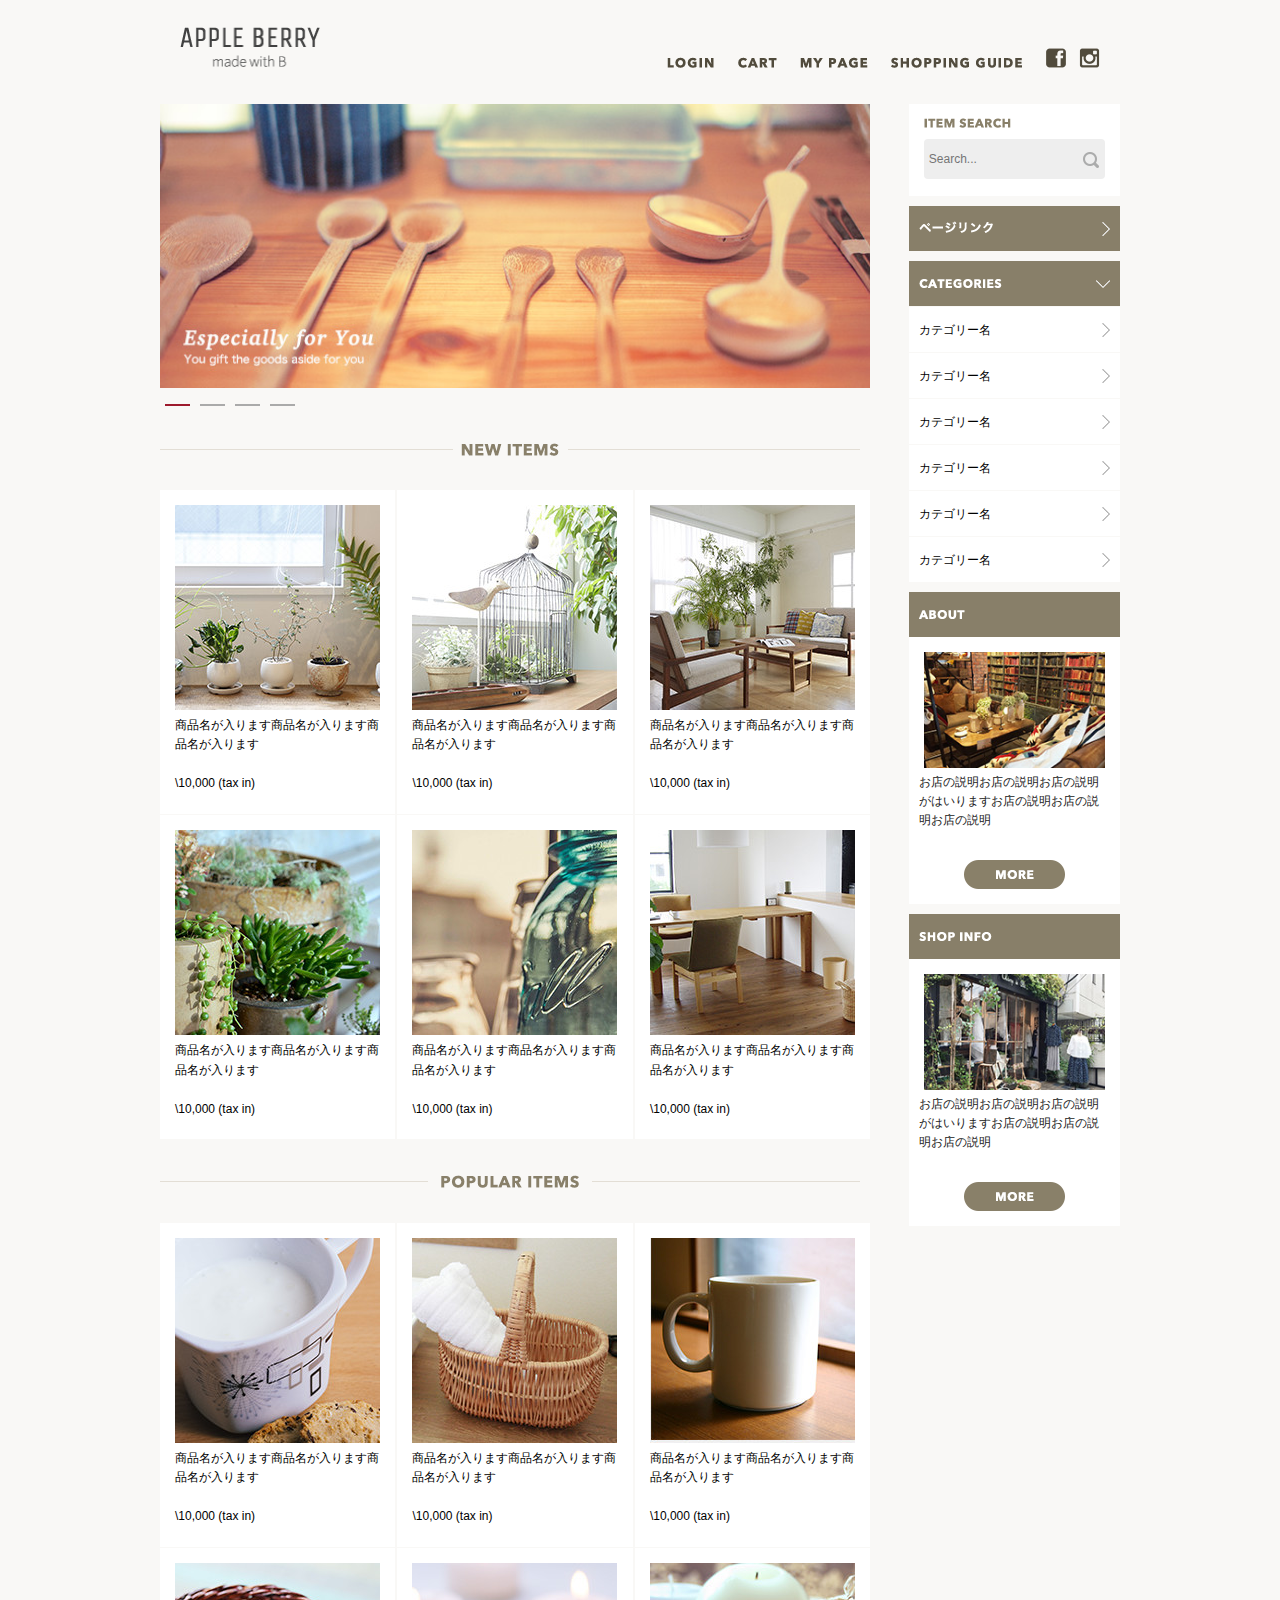
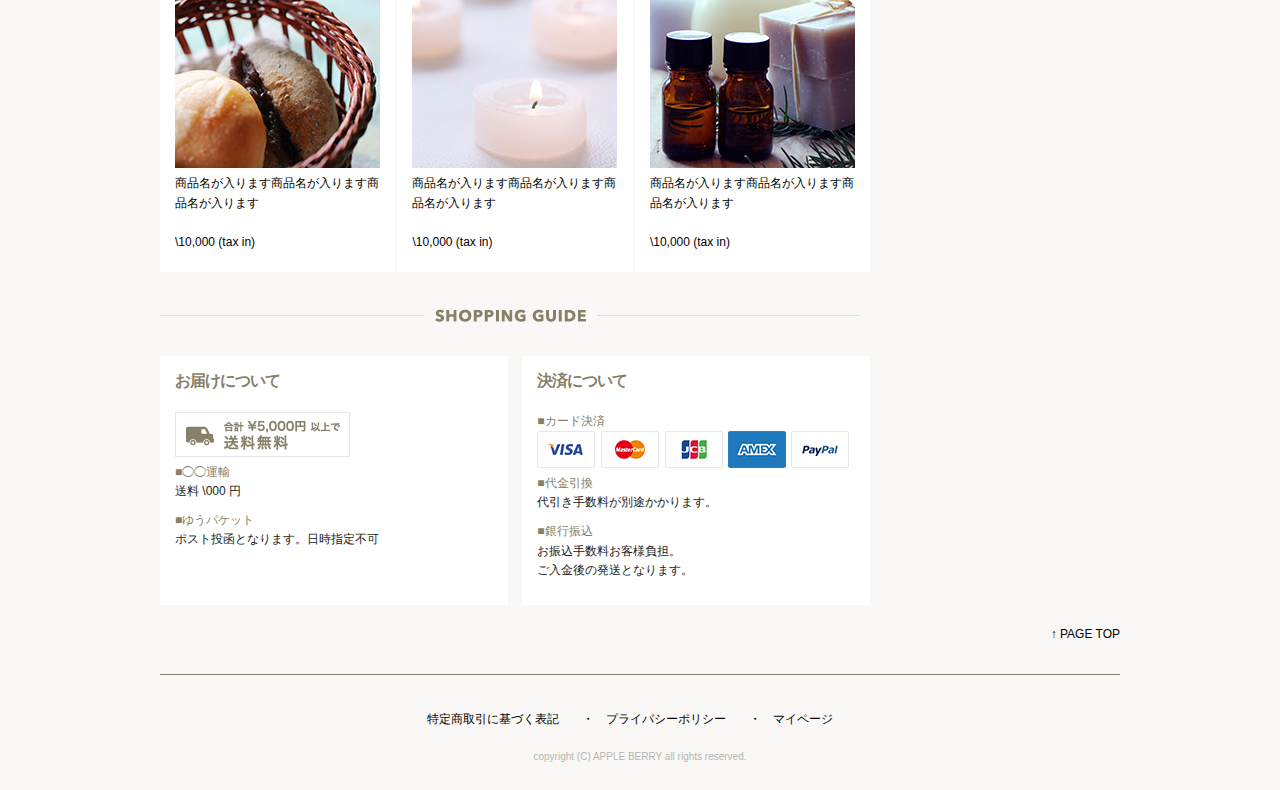
==== commit d23f84df: "ハンバーガーメニュー" ====
--- a/index.html
+++ b/index.html
@@ -30,6 +30,34 @@
         <!-- Owl Carousel JS -->
         <script src="owlcarousel/owl.carousel.min.js"></script>
         <script src="owlcarousel/carousel.js"></script>
+        
+        <!-- スムーズスクロール部分の記述 -->
+        <script>
+        $(function(){
+          // #で始まるアンカーをクリックした場合に処理
+           $('a[href^=#]').click(function() {
+              // スクロールの速度
+              var speed = 400; // ミリ秒
+             // アンカーの値取得
+              var href= $(this).attr("href");
+              // 移動先を取得
+              var target = $(href == "#" || href == "" ? 'html' : href);
+              // 移動先を数値で取得
+             var position = target.offset().top;
+             // スムーススクロール
+             $('body,html').animate({scrollTop:position}, speed, 'swing');
+             return false;
+           });
+        });
+        </script>
+        <script>
+         $(document).ready(function(){
+         $("#sp_menu").click(function(){
+           $(".sp_menu_toggle").slideToggle();
+          });
+          });
+        </script>
+       
 </head>
 <body>
 
@@ -39,7 +67,7 @@
       <div class="container">
         <div class="row">
           <div id="header_in">
-            <div class="six columns">
+            <div class="three columns">
               <div id="logo">
                 <h1>
                   <a href="index.html">
@@ -50,7 +78,7 @@
               <!--/logo-->
             </div>
             <!--/six columns-->
-            <div class="six columns">
+            <div class="nine columns">
               <ul class="pc_navi">
                 <li>
                   <a href="#">
@@ -95,9 +123,15 @@
                   </a>
                 </li>
                 <li>
-                  <a href="#">
+                 <div id="sp_menu">
                     <img src="images/top_sp/icon.png" alt="guide" srcset="images/top_sp/menu_icon@2x.png 2x" />
-                  </a>
+                  </div>
+                  <ul class="sp_menu_toggle">
+                    <li><a href="">ログイン</a></li>
+                    <li><a href="">カート</a></li>
+                    <li><a href="">マイページ</a></li>
+                    <li><a href="">ショッピングガイド</a></li>
+                  </ul>
                 </li>
               </ul>
             </div>
@@ -151,42 +185,42 @@
             </div>
             <div class="box">
               <div class="item u-max-full-width">
-                <a href="#">
+                <a href="products.html">
                   <img class="u-max-full-width" src="images/top/item_01.jpg" alt="商品名" />
                   <p class="list_name">商品名が入ります商品名が入ります商品名が入ります</p>
                   <p class="list_price">\10,000 (tax in)</p>
                 </a>
               </div>
               <div class="item u-max-full-width">
-                <a href="#">
+                <a href="products.html">
                   <img class="u-max-full-width" src="images/top/item_02.jpg" alt="商品名" />
                   <p class="list_name">商品名が入ります商品名が入ります商品名が入ります</p>
                   <p class="list_price">\10,000 (tax in)</p>
                 </a>
               </div>
               <div class="item u-max-full-width">
-                <a href="#">
+                <a href="products.html">
                   <img class="u-max-full-width" src="images/top/item_03.jpg" alt="商品名" />
                   <p class="list_name">商品名が入ります商品名が入ります商品名が入ります</p>
                   <p class="list_price">\10,000 (tax in)</p>
                 </a>
               </div>
               <div class="item u-max-full-width">
-                <a href="#">
+                <a href="products.html">
                   <img class="u-max-full-width" src="images/top/item_04.jpg" alt="商品名" />
                   <p class="list_name">商品名が入ります商品名が入ります商品名が入ります</p>
                   <p class="list_price">\10,000 (tax in)</p>
                 </a>
               </div>
               <div class="item u-max-full-width">
-                <a href="#">
+                <a href="products.html">
                   <img class="u-max-full-width" src="images/top/item_05.jpg" alt="商品名" />
                   <p class="list_name">商品名が入ります商品名が入ります商品名が入ります</p>
                   <p class="list_price">\10,000 (tax in)</p>
                 </a>
               </div>
               <div class="item u-max-full-width">
-                <a href="#">
+                <a href="products.html">
                   <img class="u-max-full-width" src="images/top/item_06.jpg" alt="商品名" />
                   <p class="list_name">商品名が入ります商品名が入ります商品名が入ります</p>
                   <p class="list_price">\10,000 (tax in)</p>
@@ -210,42 +244,42 @@
             </div>
             <div class="box">
               <div class="item u-max-full-width">
-                <a href="#">
+                <a href="products.html">
                   <img class="u-max-full-width" src="images/top/item_07.jpg" alt="商品名" />
                   <p class="list_name">商品名が入ります商品名が入ります商品名が入ります</p>
                   <p class="list_price">\10,000 (tax in)</p>
                 </a>
               </div>
               <div class="item u-max-full-width">
-                <a href="#">
+                <a href="products.html">
                   <img class="u-max-full-width" src="images/top/item_08.jpg" alt="商品名" />
                   <p class="list_name">商品名が入ります商品名が入ります商品名が入ります</p>
                   <p class="list_price">\10,000 (tax in)</p>
                 </a>
               </div>
               <div class="item u-max-full-width">
-                <a href="#">
+                <a href="products.html">
                   <img class="u-max-full-width" src="images/top/item_09.jpg" alt="商品名" />
                   <p class="list_name">商品名が入ります商品名が入ります商品名が入ります</p>
                   <p class="list_price">\10,000 (tax in)</p>
                 </a>
               </div>
               <div class="item u-max-full-width">
-                <a href="#">
+                <a href="products.html">
                   <img class="u-max-full-width" src="images/top/item_10.jpg" alt="商品名" />
                   <p class="list_name">商品名が入ります商品名が入ります商品名が入ります</p>
                   <p class="list_price">\10,000 (tax in)</p>
                 </a>
               </div>
               <div class="item u-max-full-width">
-                <a href="#">
+                <a href="products.html">
                   <img class="u-max-full-width" src="images/top/item_11.jpg" alt="商品名" />
                   <p class="list_name">商品名が入ります商品名が入ります商品名が入ります</p>
                   <p class="list_price">\10,000 (tax in)</p>
                 </a>
               </div>
               <div class="item u-max-full-width">
-                <a href="#">
+                <a href="products.html">
                   <img class="u-max-full-width" src="images/top/item_12.jpg" alt="商品名" />
                   <p class="list_name">商品名が入ります商品名が入ります商品名が入ります</p>
                   <p class="list_price">\10,000 (tax in)</p>
@@ -299,10 +333,11 @@
           <div class="sidebar">
             <ul>
               <li class="search">
-                <img src="images/top/itemserch.png" alt="item serch"/>
-                <div class="search_w">
-                  <p>Search..</p>
-                </div>
+                <img class="u-max-full-width" src="images/top/itemserch.png" alt="item serch"/>
+                <form name="searchform" id="searchform" method="get" action="#">  
+                  <input name="keywords" id="keywords" placeholder="Search..." value="" type="text" />  
+                  <input type="image" src="images/top/search_icon.png" alt="検索" name="searchBtn" id="searchBtn" />  
+                </form>
               </li>
               <li class="pagelink">
                 <a href="#">
@@ -310,27 +345,27 @@
                 </a>
               </li>
               <li class="categry">
-                <a href="#">
+                <a href="list.html">
                   <img src="images/top/categories.png" alt="categories"/>
                 </a>
               </li>
               <li class="categrylist">
-                <a href="#">カテゴリー名</a>
-              </li>
-              <li class="categrylist">
-                <a href="#">カテゴリー名</a>
-              </li>
-              <li class="categrylist">
-                <a href="#">カテゴリー名</a>
-              </li>
-              <li class="categrylist">
-                <a href="#">カテゴリー名</a>
-              </li>
-              <li class="categrylist">
-                <a href="#">カテゴリー名</a>
-              </li>
-              <li class="categrylist">
-                <a href="#">カテゴリー名</a>
+                <a href="list.html">カテゴリー名</a>
+              </li>
+              <li class="categrylist">
+                <a href="list.html">カテゴリー名</a>
+              </li>
+              <li class="categrylist">
+                <a href="list.html">カテゴリー名</a>
+              </li>
+              <li class="categrylist">
+                <a href="list.html">カテゴリー名</a>
+              </li>
+              <li class="categrylist">
+                <a href="list.html">カテゴリー名</a>
+              </li>
+              <li class="categrylist">
+                <a href="list.html">カテゴリー名</a>
               </li>
               <li class="about">
                 <img src="images/top/about.png" alt="about"/>
--- a/css/skeleton.css
+++ b/css/skeleton.css
@@ -48,8 +48,8 @@
     padding: 0; }
 }
 
-/* For devices larger than 550px */
-@media (min-width: 550px) {
+/* For devices larger than 768px */
+@media (min-width: 768px) {
   .container {
     width: 80%; }
   .column,
@@ -406,7 +406,7 @@
 @media (min-width: 400px) {}
 
 /* Larger than phablet (also point when grid becomes active) */
-@media (min-width: 550px) {}
+@media (min-width: 768px) {}
 
 /* Larger than tablet */
 @media (min-width: 750px) {}
--- a/css/style.css
+++ b/css/style.css
@@ -68,8 +68,8 @@
     align-items: stretch; }
   .item_area .item {
     background-color: #FFFFFF;
-    width: 33.1%;
-    margin-bottom: 0.2rem;
+    width: 33.15%;
+    margin-bottom: 0.15rem;
     padding: 1.5rem; }
   .item_area .item img {
     max-width: 100%; }
@@ -111,21 +111,23 @@
   background-color: #fff;
   height: 7rem;
   padding: 1.1rem 1.5rem; }
-  li.search .search_w {
-    height: 3rem;
-    margin-top: 1rem;
-    background-repeat: no-repeat;
-    background-color: #eeeeee;
-    background-image: url("../images/top/search_icon.png");
-    background-position: 95% 50%; }
-    li.search .search_w p {
-      color: #b5b5b5;
-      font-size: 1.1rem;
-      position: relative;
-      top: 0;
-      bottom: 0;
-      margin: auto;
-      padding: 0.5rem; }
+  li.search #searchform {
+    position: relative; }
+  li.search #keywords {
+    width: 100%;
+    margin-top: 0.5rem;
+    height: 4rem;
+    background: #eeeeee;
+    border: none;
+    padding: 0.5rem;
+    color: #b5b5b5; }
+  li.search #searchBtn {
+    position: absolute;
+    top: 30%;
+    _top: 30%;
+    left: 88%; }
+  li.search *:first-child + html #searchBtn {
+    top: 30%; }
 
 li.pagelink, li.categry, li.about {
   background: #887f69;
@@ -184,8 +186,138 @@
     font-size: 1rem;
     color: #b8b4ac; }
 
+/*パンくず=================*/
+.topicpath {
+  background-color: #e8e4da;
+  margin-bottom: 1rem;
+  border-radius: 3px;
+  padding: 1rem;
+  color: #887f69;
+  letter-spacing: 0.1rem; }
+  .topicpath a:link {
+    text-decoration: none;
+    color: #887f69; }
+  .topicpath a:visited {
+    text-decoration: none;
+    color: #887f69; }
+  .topicpath a:hover {
+    text-decoration: none;
+    color: #a59a80; }
+
+/*listページ===================================*/
+/*タイトル画像=================*/
+.list_title_pc {
+  margin-bottom: 0.5rem; }
+  .list_title_pc img {
+    width: 100%; }
+
+/*商品詳細ページ===================================*/
+.products_area {
+  background-color: #fff;
+  padding: 4rem 6rem; }
+  .products_area .products_ttl {
+    display: flex;
+    flex-wrap: wrap;
+    justify-content: space-between;
+    align-items: stretch; }
+  .products_area h2 {
+    font-size: 1.4rem;
+    font-weight: bold;
+    letter-spacing: 0.4rem; }
+  .products_area .number {
+    color: #a6a6a6; }
+  .products_area hr {
+    border-color: #e3e8cf;
+    margin: 1rem 0; }
+  .products_area .slideshow {
+    display: flex;
+    flex-wrap: wrap;
+    justify-content: space-between;
+    flex-direction: stretch; }
+  .products_area #display_img {
+    margin: 0;
+    padding: 0;
+    width: 70%; }
+    .products_area #display_img img {
+      max-width: 100%;
+      padding-right: 1rem; }
+  .products_area #list_img {
+    width: 30%;
+    display: flex;
+    flex-wrap: wrap;
+    justify-content: space-between;
+    align-items: stretch; }
+    .products_area #list_img .list_imege {
+      width: 48%; }
+    .products_area #list_img img {
+      width: 100%;
+      cursor: pointer;
+      margin-bottom: 0.2rem;
+      padding: 0; }
+  .products_area .detail {
+    display: flex;
+    flex-wrap: wrap;
+    justify-content: space-between;
+    justify-direction: stretch; }
+    .products_area .detail .price {
+      width: 55%; }
+    .products_area .detail .buy {
+      width: 45%;
+      border-bottom: 1px solid #e3e8cf; }
+      .products_area .detail .buy input {
+        width: 95%;
+        padding-left: 5%; }
+  .products_area table {
+    width: 100%;
+    border: 1px solid #e3e8cf; }
+    .products_area table th, .products_area table td {
+      background-color: #f9f8f6;
+      color: #887f69;
+      font-weight: normal;
+      border: 1px solid #e3e8cf;
+      text-align: center; }
+    .products_area table td {
+      background-color: #fff;
+      padding: 0;
+      vertical-align: bottom; }
+  .products_area .detail table {
+    border-left: hidden;
+    border-right: hidden;
+    margin-bottom: 0; }
+    .products_area .detail table th, .products_area .detail table td {
+      background-color: #fff;
+      color: #000;
+      padding: 0;
+      margin: 0;
+      text-align: left;
+      vertical-align: middle; }
+      .products_area .detail table th span, .products_area .detail table td span {
+        color: #e80f66;
+        font-size: 2.2rem; }
+    .products_area .detail table th {
+      width: 40%;
+      border-right: hidden; }
+    .products_area .detail table td {
+      vertical-align: middle; }
+      .products_area .detail table td input {
+        margin-bottom: 0; }
+  .products_area .Pro_explanation {
+    margin-top: 3rem; }
+    .products_area .Pro_explanation h3, .products_area .Pro_explanation h4 {
+      color: #887f69;
+      font-size: 1.6rem;
+      font-weight: bold;
+      border-bottom: 1px solid #887f69;
+      letter-spacing: 0.1rem; }
+    .products_area .Pro_explanation h3 {
+      padding-bottom: 1.5rem; }
+    .products_area .Pro_explanation h4 {
+      border: none; }
+    .products_area .Pro_explanation td {
+      vertical-align: middle; }
+
 /*SP========================*/
-@media (max-width: 550px) {
+@media (max-width: 768px) {
   #logo {
     margin-bottom: 0; }
 
@@ -195,10 +327,7 @@
   .main {
     margin-top: 0; }
 
-  .pc_navi {
-    display: none; }
-
-  .pc_title {
+  .pc_navi, .pc_title, .list_title_pc {
     display: none; }
 
   .sp_navi {
@@ -212,11 +341,17 @@
   .sp_navi li:first-child {
     margin-left: 0; }
 
+  .sp_menu {
+    cursor: pointer; }
+
+  .sp_menu_toggle {
+    display: none; }
+
   .box {
     flex-wrap: wrap;
     align-content: space-around; }
     .box .item {
-      width: 49.7%;
+      width: 49.8%;
       margin: 0 0 0.2rem 0; }
       .box .item img {
         max-width: 100%; }
@@ -239,10 +374,66 @@
 
   .pagetop {
     text-align: center;
-    font-size: 2.4em; } }
+    font-size: 2rem; }
+
+  .topicpath {
+    text-align: left; }
+
+  /*SP listページ-----------*/
+  .list_title_sp {
+    width: 100%; }
+
+  /*SP productsページ-----------*/
+  .products_area {
+    padding: 2rem 1rem;
+    text-align: left; }
+    .products_area .products_ttl {
+      flex-direction: column; }
+      .products_area .products_ttl h2 {
+        margin-bottom: 0.5rem; }
+    .products_area .slideshow {
+      flex-direction: column; }
+    .products_area #display_img {
+      width: 100%;
+      margin: 0;
+      padding: 0;
+      text-align: center; }
+      .products_area #display_img img {
+        max-width: 100%;
+        padding: 0; }
+    .products_area #list_img {
+      width: 100%;
+      display: flex;
+      flex-wrap: wrap;
+      justify-content: space-between;
+      align-items: stretch; }
+      .products_area #list_img .list_imege {
+        width: 18%; }
+      .products_area #list_img img {
+        width: 100%;
+        cursor: pointer;
+        margin-bottom: 0.5rem;
+        padding: 0; }
+    .products_area h3 {
+      margin-bottom: 0.5rem; }
+    .products_area .detail {
+      flex-direction: column; }
+      .products_area .detail .price {
+        width: 100%; }
+        .products_area .detail .price td p {
+          margin-top: 1.5rem; }
+      .products_area .detail .buy {
+        margin-top: 2rem;
+        text-align: center;
+        width: 100%;
+        border-bottom: none; }
+        .products_area .detail .buy input {
+          width: 75%;
+          padding: 0;
+          text-align: center; } }
 /*PC========================*/
-@media (min-width: 550px) {
-  .sp_navi {
+@media (min-width: 768px) {
+  .sp_navi, .list_title_sp {
     display: none; }
 
   .sideber ul li {
@@ -252,6 +443,8 @@
     display: none; }
 
   .pagetop {
-    text-align: right; } }
+    text-align: right; }
+
+  /*products-----------*/ }
 
 /*# sourceMappingURL=style.css.map */
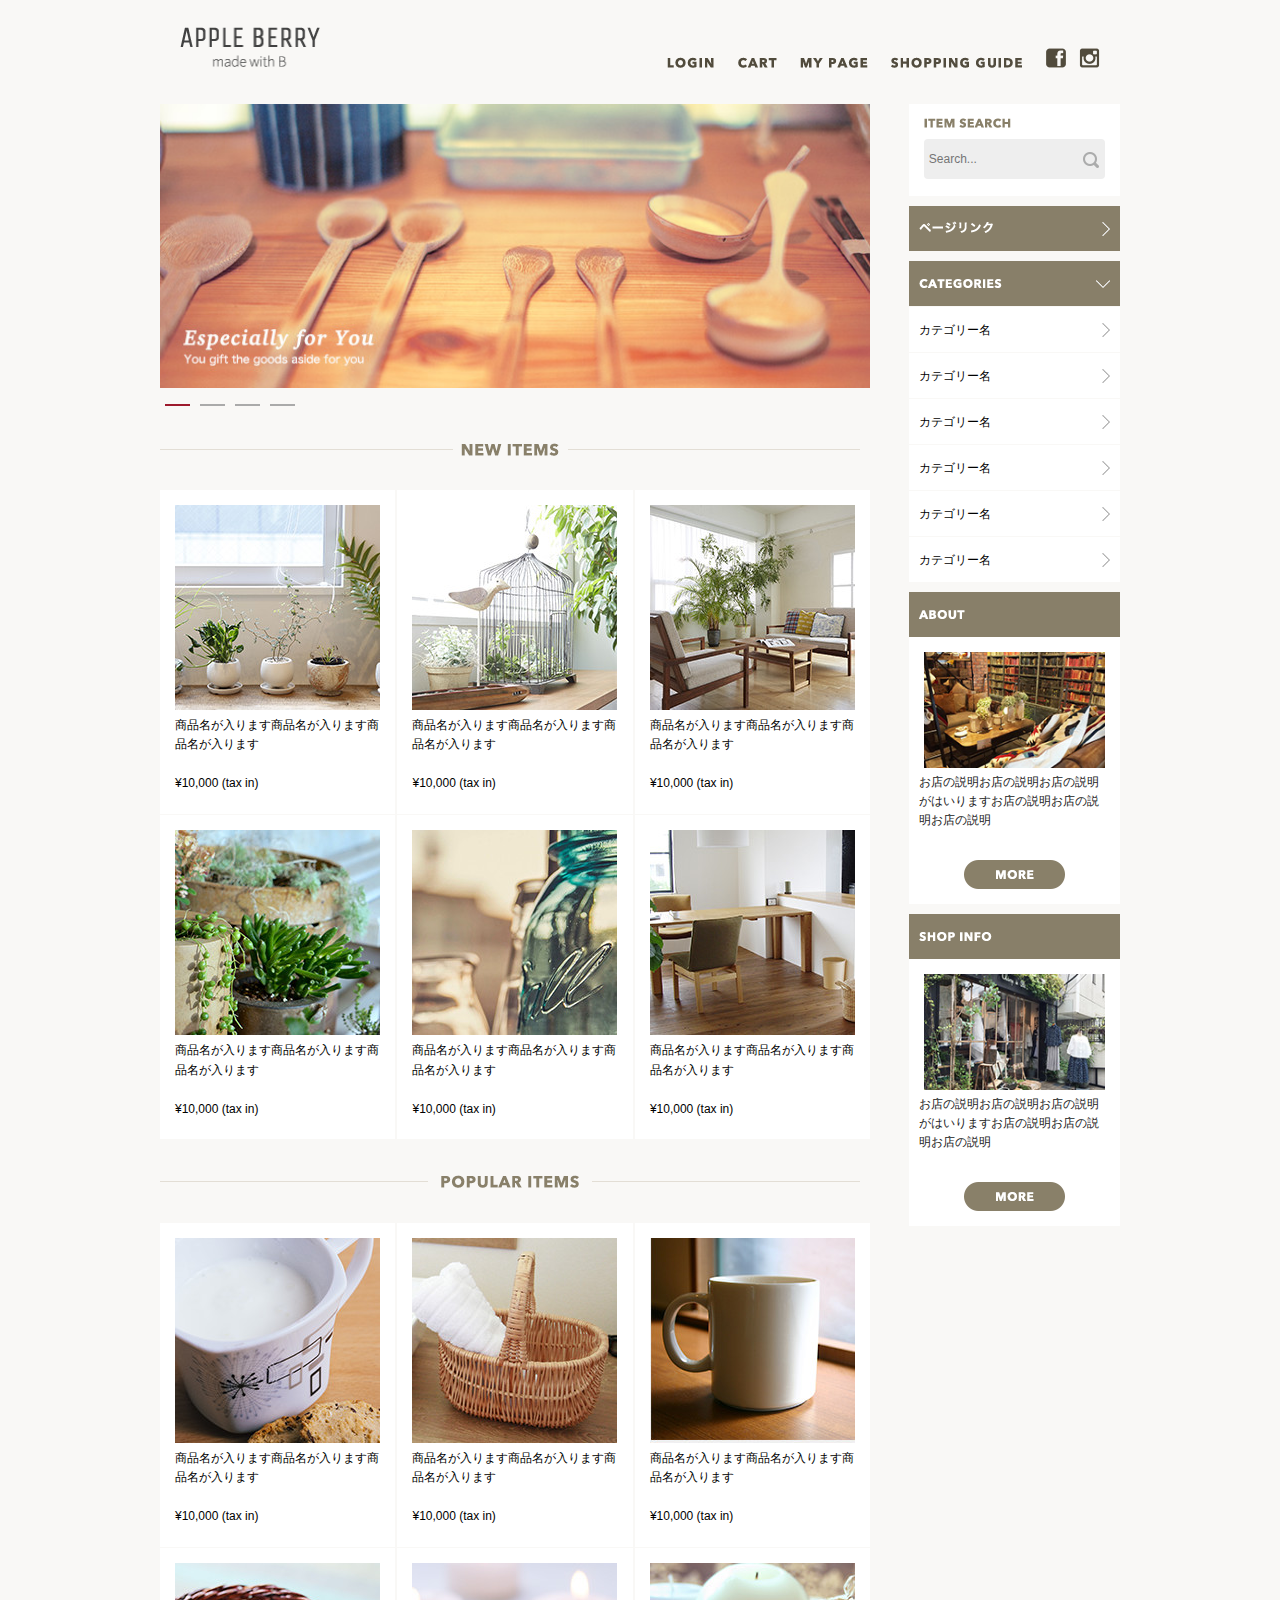
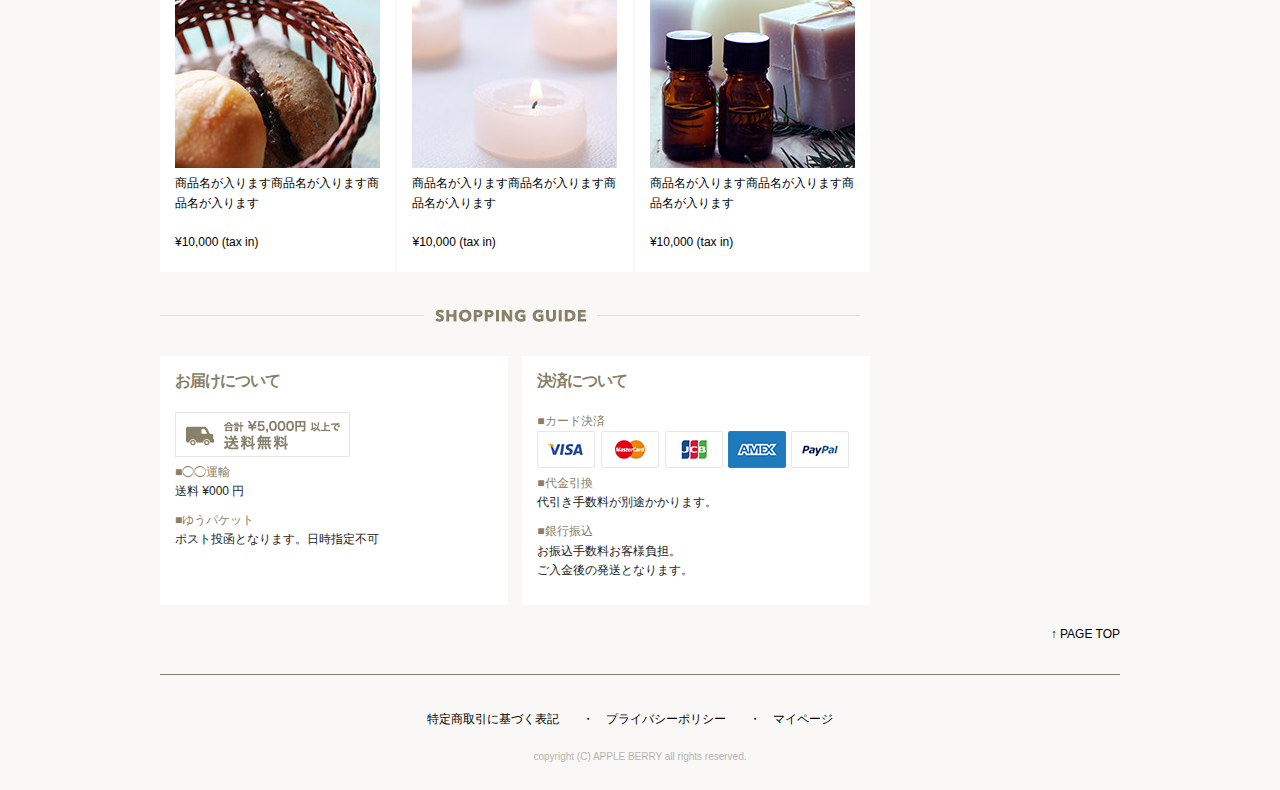
==== commit 2e4aab31: "修正１" ====
--- a/index.html
+++ b/index.html
@@ -188,42 +188,42 @@
                 <a href="products.html">
                   <img class="u-max-full-width" src="images/top/item_01.jpg" alt="商品名" />
                   <p class="list_name">商品名が入ります商品名が入ります商品名が入ります</p>
-                  <p class="list_price">\10,000 (tax in)</p>
+                  <p class="list_price">¥10,000 (tax in)</p>
                 </a>
               </div>
               <div class="item u-max-full-width">
                 <a href="products.html">
                   <img class="u-max-full-width" src="images/top/item_02.jpg" alt="商品名" />
                   <p class="list_name">商品名が入ります商品名が入ります商品名が入ります</p>
-                  <p class="list_price">\10,000 (tax in)</p>
+                  <p class="list_price">¥10,000 (tax in)</p>
                 </a>
               </div>
               <div class="item u-max-full-width">
                 <a href="products.html">
                   <img class="u-max-full-width" src="images/top/item_03.jpg" alt="商品名" />
                   <p class="list_name">商品名が入ります商品名が入ります商品名が入ります</p>
-                  <p class="list_price">\10,000 (tax in)</p>
+                  <p class="list_price">¥10,000 (tax in)</p>
                 </a>
               </div>
               <div class="item u-max-full-width">
                 <a href="products.html">
                   <img class="u-max-full-width" src="images/top/item_04.jpg" alt="商品名" />
                   <p class="list_name">商品名が入ります商品名が入ります商品名が入ります</p>
-                  <p class="list_price">\10,000 (tax in)</p>
+                  <p class="list_price">¥10,000 (tax in)</p>
                 </a>
               </div>
               <div class="item u-max-full-width">
                 <a href="products.html">
                   <img class="u-max-full-width" src="images/top/item_05.jpg" alt="商品名" />
                   <p class="list_name">商品名が入ります商品名が入ります商品名が入ります</p>
-                  <p class="list_price">\10,000 (tax in)</p>
+                  <p class="list_price">¥10,000 (tax in)</p>
                 </a>
               </div>
               <div class="item u-max-full-width">
                 <a href="products.html">
                   <img class="u-max-full-width" src="images/top/item_06.jpg" alt="商品名" />
                   <p class="list_name">商品名が入ります商品名が入ります商品名が入ります</p>
-                  <p class="list_price">\10,000 (tax in)</p>
+                  <p class="list_price">¥10,000 (tax in)</p>
                 </a>
               </div>
             </div>
@@ -247,42 +247,42 @@
                 <a href="products.html">
                   <img class="u-max-full-width" src="images/top/item_07.jpg" alt="商品名" />
                   <p class="list_name">商品名が入ります商品名が入ります商品名が入ります</p>
-                  <p class="list_price">\10,000 (tax in)</p>
+                  <p class="list_price">¥10,000 (tax in)</p>
                 </a>
               </div>
               <div class="item u-max-full-width">
                 <a href="products.html">
                   <img class="u-max-full-width" src="images/top/item_08.jpg" alt="商品名" />
                   <p class="list_name">商品名が入ります商品名が入ります商品名が入ります</p>
-                  <p class="list_price">\10,000 (tax in)</p>
+                  <p class="list_price">¥10,000 (tax in)</p>
                 </a>
               </div>
               <div class="item u-max-full-width">
                 <a href="products.html">
                   <img class="u-max-full-width" src="images/top/item_09.jpg" alt="商品名" />
                   <p class="list_name">商品名が入ります商品名が入ります商品名が入ります</p>
-                  <p class="list_price">\10,000 (tax in)</p>
+                  <p class="list_price">¥10,000 (tax in)</p>
                 </a>
               </div>
               <div class="item u-max-full-width">
                 <a href="products.html">
                   <img class="u-max-full-width" src="images/top/item_10.jpg" alt="商品名" />
                   <p class="list_name">商品名が入ります商品名が入ります商品名が入ります</p>
-                  <p class="list_price">\10,000 (tax in)</p>
+                  <p class="list_price">¥10,000 (tax in)</p>
                 </a>
               </div>
               <div class="item u-max-full-width">
                 <a href="products.html">
                   <img class="u-max-full-width" src="images/top/item_11.jpg" alt="商品名" />
                   <p class="list_name">商品名が入ります商品名が入ります商品名が入ります</p>
-                  <p class="list_price">\10,000 (tax in)</p>
+                  <p class="list_price">¥10,000 (tax in)</p>
                 </a>
               </div>
               <div class="item u-max-full-width">
                 <a href="products.html">
                   <img class="u-max-full-width" src="images/top/item_12.jpg" alt="商品名" />
                   <p class="list_name">商品名が入ります商品名が入ります商品名が入ります</p>
-                  <p class="list_price">\10,000 (tax in)</p>
+                  <p class="list_price">¥10,000 (tax in)</p>
                 </a>
               </div>
             </div>
@@ -306,7 +306,7 @@
                 <h3>お届けについて</h3>
                 <img src="images/top/otodoke_banner.png" alt="合計5,000円以上で送料無料"/>
                 <p class="guidetext">■◯◯運輸</p>
-                <p>送料 \000 円</p>
+                <p>送料 ¥000 円</p>
                 <p class="guidetext">■ゆうパケット</p>
                 <p>ポスト投函となります。日時指定不可</p>
               </div>
--- a/css/style.css
+++ b/css/style.css
@@ -210,6 +210,23 @@
   margin-bottom: 0.5rem; }
   .list_title_pc img {
     width: 100%; }
+
+.pager {
+  display: flex;
+  flex-wrap: wrap;
+  justify-content: space-between;
+  align-items: stretch;
+  margin-top: 2rem; }
+  .pager .nextpage, .pager .frontpage {
+    width: 12rem;
+    height: 4rem;
+    font-size: 1.4rem;
+    font-weight: bold;
+    background-color: #887f69;
+    color: #fff;
+    display: table-cell;
+    text-align: center;
+    vertical-align: middle; }
 
 /*商品詳細ページ===================================*/
 .products_area {
